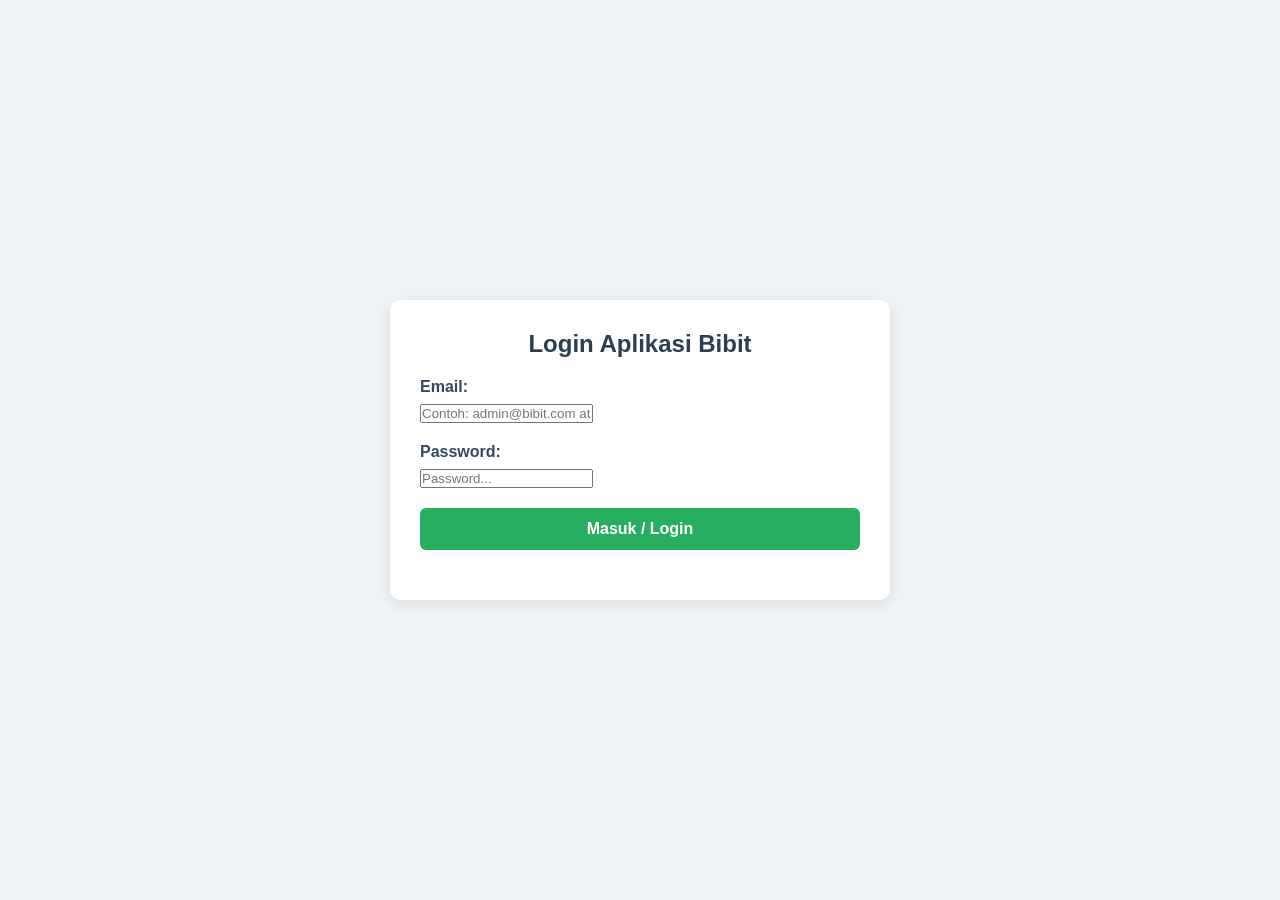
==== bin/web/riwayat.html @ 795c875a "revise" ====
<!DOCTYPE html>
<html lang="id">
<head>
    <meta charset="UTF-8">
    <meta name="viewport" content="width=device-width, initial-scale=1.0">
    <title>Status Pesanan - Customer</title>
    <link rel="stylesheet" href="style.css">
    <style>
        .cust-container { max-width: 800px; background: white; padding: 25px; border-radius: 10px; box-shadow: 0 4px 15px rgba(0,0,0,0.08); margin: 40px auto; }
        .nav-links { margin-bottom: 20px; display: flex; justify-content: space-between; align-items: center; }
        table { width: 100%; border-collapse: collapse; margin-top: 15px; }
        th, td { border: 1px solid #cbd5e1; padding: 10px 12px; text-align: left; font-size: 14px; }
        th { background-color: #f1f5f9; color: #1e293b; }
        .btn-link { background-color: #3498db; color: white; padding: 8px 12px; border-radius: 5px; text-decoration: none; font-size: 14px; }
        .btn-link:hover { background-color: #2980b9; }
        .btn-logout { background-color: #e74c3c; border: none; color: white; padding: 8px 12px; border-radius: 5px; cursor: pointer; }
        .btn-logout:hover { background-color: #c0392b; }
    </style>
</head>
<body>

<div class="cust-container">
    <div class="nav-links">
        <a href="index.html" class="btn-link">← Buat Pesanan Baru</a>
        <button class="btn-logout" onclick="logout()">Logout</button>
    </div>

    <h2>Melihat Status Pesanan Saya</h2>
    <p id="welcome-cust" style="font-weight: 600; color: #2c3e50; margin-bottom: 15px;"></p>

    <table>
        <thead>
            <tr>
                <th>ID Pesanan</th>
                <th>Total Harga</th>
                <th>Ongkir</th>
                <th>Status</th>
                <th>Tanggal Pesanan</th>
            </tr>
        </thead>
        <tbody id="tabel-riwayat">
            <tr><td colspan="5" style="text-align: center;">Memuat status pesanan...</td></tr>
        </tbody>
    </table>
</div>

<script>
    const idUser = localStorage.getItem('id_user');
    const namaUser = localStorage.getItem('nama');
    const role = localStorage.getItem('role');

    if (!idUser || role !== 'customer') {
        alert("Silakan login sebagai customer terlebih dahulu!");
        window.location.href = 'login.html';
    } else {
        document.getElementById('welcome-cust').textContent = "Halo, " + namaUser;
    }

    fetch('http://localhost:8080/api/customer/pesanan', {
        method: 'POST',
        headers: { 'Content-Type': 'application/json' },
        body: JSON.stringify({ id_user: parseInt(idUser) })
    })
    .then(res => res.json())
    .then(data => {
        const tbody = document.getElementById('tabel-riwayat');
        tbody.innerHTML = '';

        if (!data || data.length === 0) {
            tbody.innerHTML = '<tr><td colspan="5" style="text-align: center;">Belum ada pesanan untuk akun ini.</td></tr>';
            return;
        }

        data.forEach(p => {
            let tr = document.createElement('tr');
            tr.innerHTML = `
                <td>#${p.id_pesanan}</td>
                <td>Rp ${Number(p.total_harga).toLocaleString()}</td>
                <td>Rp ${Number(p.ongkir).toLocaleString()}</td>
                <td><strong style="color: ${p.status_pesanan === 'Diproses' ? '#27ae60' : '#e67e22'};">${p.status_pesanan}</strong></td>
                <td>${p.tanggal_pesanan}</td>
            `;
            tbody.appendChild(tr);
        });
    })
    .catch(err => {
        console.error("Gagal fetch riwayat:", err);
        document.getElementById('tabel-riwayat').innerHTML = '<tr><td colspan="5" style="text-align: center; color: red;">Gagal terhubung ke server!</td></tr>';
    });

    function logout() {
        localStorage.clear();
        window.location.href = 'login.html';
    }
</script>

</body>
</html>
---- bin/web/style.css ----
* {
    box-sizing: border-box;
    margin: 0;
    padding: 0;
}

body {
    font-family: 'Segoe UI', Tahoma, Geneva, Verdana, sans-serif;
    background-color: #eef2f5;
    display: flex;
    justify-content: center;
    align-items: center;
    min-height: 100vh;
    padding: 20px;
}

.container {
    width: 100%;
    max-width: 500px;
    background-color: #ffffff;
    padding: 30px;
    border-radius: 10px;
    box-shadow: 0 4px 15px rgba(0, 0, 0, 0.08);
}

h2 {
    color: #2c3e50;
    margin-bottom: 20px;
    text-align: center;
    font-size: 24px;
}

.form-group {
    margin-bottom: 20px;
}

label {
    display: block;
    margin-bottom: 8px;
    font-weight: 600;
    color: #34495e;
}

select {
    width: 100%;
    padding: 12px;
    border-radius: 6px;
    border: 1px solid #cbd5e1;
    font-size: 15px;
    background-color: #f8fafc;
    color: #1e293b;
    outline: none;
    transition: border-color 0.2s;
}

select:focus {
    border-color: #27ae60;
}

button {
    width: 100%;
    padding: 12px;
    border-radius: 6px;
    border: none;
    background-color: #27ae60;
    color: #ffffff;
    font-size: 16px;
    font-weight: 600;
    cursor: pointer;
    transition: background-color 0.2s;
}

button:hover {
    background-color: #219653;
}

#status-pesan {
    margin-top: 15px;
    font-weight: 600;
    text-align: center;
    font-size: 14px;
}
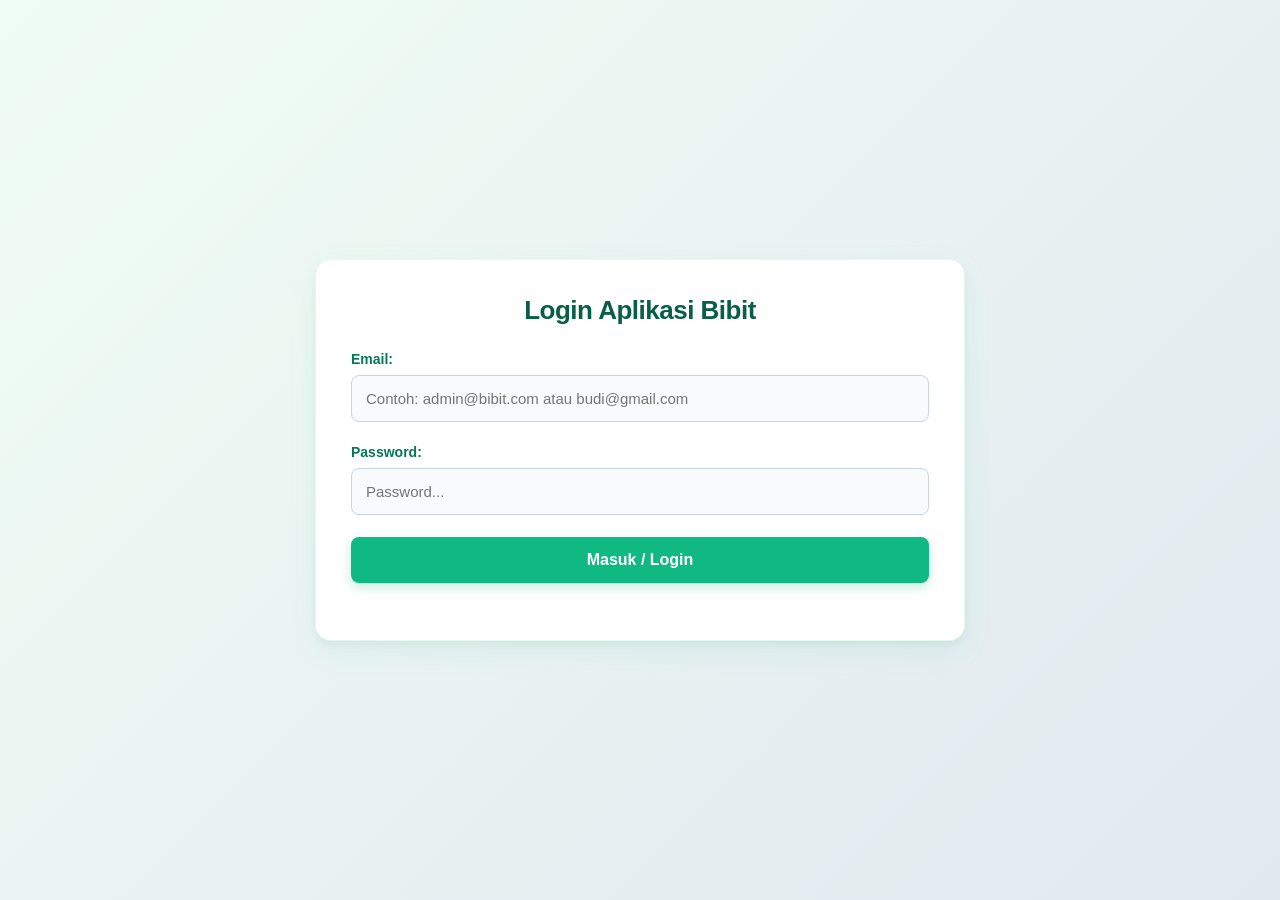
==== commit cb9f727c: "revise code" ====
--- a/bin/web/riwayat.html
+++ b/bin/web/riwayat.html
@@ -5,41 +5,29 @@
     <meta name="viewport" content="width=device-width, initial-scale=1.0">
     <title>Status Pesanan - Customer</title>
     <link rel="stylesheet" href="style.css">
-    <style>
-        .cust-container { max-width: 800px; background: white; padding: 25px; border-radius: 10px; box-shadow: 0 4px 15px rgba(0,0,0,0.08); margin: 40px auto; }
-        .nav-links { margin-bottom: 20px; display: flex; justify-content: space-between; align-items: center; }
-        table { width: 100%; border-collapse: collapse; margin-top: 15px; }
-        th, td { border: 1px solid #cbd5e1; padding: 10px 12px; text-align: left; font-size: 14px; }
-        th { background-color: #f1f5f9; color: #1e293b; }
-        .btn-link { background-color: #3498db; color: white; padding: 8px 12px; border-radius: 5px; text-decoration: none; font-size: 14px; }
-        .btn-link:hover { background-color: #2980b9; }
-        .btn-logout { background-color: #e74c3c; border: none; color: white; padding: 8px 12px; border-radius: 5px; cursor: pointer; }
-        .btn-logout:hover { background-color: #c0392b; }
-    </style>
 </head>
 <body>
 
 <div class="cust-container">
-    <div class="nav-links">
-        <a href="index.html" class="btn-link">← Buat Pesanan Baru</a>
+    <div style="display: flex; justify-content: space-between; align-items: center; margin-bottom: 20px;">
+        <a href="index.html" class="btn-link" style="text-decoration: none; padding: 10px 15px; background: #10b981; color: white; border-radius: 8px; font-weight: 600;">← Buat Pesanan Baru</a>
         <button class="btn-logout" onclick="logout()">Logout</button>
     </div>
 
-    <h2>Melihat Status Pesanan Saya</h2>
-    <p id="welcome-cust" style="font-weight: 600; color: #2c3e50; margin-bottom: 15px;"></p>
+    <h2>Status Pesanan Saya</h2>
+    <p id="welcome-cust" style="font-weight: 600; color: #047857; margin-bottom: 20px; text-align: center;"></p>
 
     <table>
         <thead>
             <tr>
                 <th>ID Pesanan</th>
                 <th>Total Harga</th>
-                <th>Ongkir</th>
                 <th>Status</th>
                 <th>Tanggal Pesanan</th>
             </tr>
         </thead>
         <tbody id="tabel-riwayat">
-            <tr><td colspan="5" style="text-align: center;">Memuat status pesanan...</td></tr>
+            <tr><td colspan="4" style="text-align: center;">Memuat status pesanan...</td></tr>
         </tbody>
     </table>
 </div>
@@ -67,17 +55,20 @@
         tbody.innerHTML = '';
 
         if (!data || data.length === 0) {
-            tbody.innerHTML = '<tr><td colspan="5" style="text-align: center;">Belum ada pesanan untuk akun ini.</td></tr>';
+            tbody.innerHTML = '<tr><td colspan="4" style="text-align: center;">Belum ada pesanan untuk akun ini.</td></tr>';
             return;
         }
 
         data.forEach(p => {
+            let warnaStatus = "#d97706";
+            if (p.status_pesanan === 'Diproses') warnaStatus = "#059669";
+            if (p.status_pesanan === 'Ditolak') warnaStatus = "#dc2626";
+
             let tr = document.createElement('tr');
             tr.innerHTML = `
                 <td>#${p.id_pesanan}</td>
                 <td>Rp ${Number(p.total_harga).toLocaleString()}</td>
-                <td>Rp ${Number(p.ongkir).toLocaleString()}</td>
-                <td><strong style="color: ${p.status_pesanan === 'Diproses' ? '#27ae60' : '#e67e22'};">${p.status_pesanan}</strong></td>
+                <td><strong style="color: ${warnaStatus};">${p.status_pesanan}</strong></td>
                 <td>${p.tanggal_pesanan}</td>
             `;
             tbody.appendChild(tr);
@@ -85,7 +76,7 @@
     })
     .catch(err => {
         console.error("Gagal fetch riwayat:", err);
-        document.getElementById('tabel-riwayat').innerHTML = '<tr><td colspan="5" style="text-align: center; color: red;">Gagal terhubung ke server!</td></tr>';
+        document.getElementById('tabel-riwayat').innerHTML = '<tr><td colspan="4" style="text-align: center; color: red;">Gagal terhubung ke server!</td></tr>';
     });
 
     function logout() {
--- a/bin/web/style.css
+++ b/bin/web/style.css
@@ -6,72 +6,132 @@
 
 body {
     font-family: 'Segoe UI', Tahoma, Geneva, Verdana, sans-serif;
-    background-color: #eef2f5;
+    /* Latar belakang gradasi lembut bernuansa alam (pagi hari / sejuk) */
+    background: linear-gradient(135deg, #f0fdf4 0%, #e2e8f0 100%);
     display: flex;
     justify-content: center;
     align-items: center;
     min-height: 100vh;
     padding: 20px;
+    color: #1e293b;
 }
 
-.container {
+.container, .admin-container, .cust-container {
     width: 100%;
-    max-width: 500px;
+    max-width: 650px;
     background-color: #ffffff;
-    padding: 30px;
-    border-radius: 10px;
-    box-shadow: 0 4px 15px rgba(0, 0, 0, 0.08);
+    padding: 35px;
+    border-radius: 16px;
+    box-shadow: 0 10px 30px rgba(16, 185, 129, 0.08), 0 4px 6px rgba(0, 0, 0, 0.04);
+    border: 1px solid rgba(16, 185, 129, 0.1);
 }
 
 h2 {
-    color: #2c3e50;
-    margin-bottom: 20px;
+    color: #065f46; /* Hijau tua tegas */
+    margin-bottom: 25px;
     text-align: center;
-    font-size: 24px;
+    font-size: 26px;
+    font-weight: 700;
+    letter-spacing: -0.5px;
 }
 
 .form-group {
-    margin-bottom: 20px;
+    margin-bottom: 22px;
 }
 
 label {
     display: block;
     margin-bottom: 8px;
     font-weight: 600;
-    color: #34495e;
+    color: #047857; /* Hijau daun */
+    font-size: 14px;
 }
 
-select {
+select, input[type="text"], input[type="password"], input[type="email"] {
     width: 100%;
-    padding: 12px;
-    border-radius: 6px;
-    border: 1px solid #cbd5e1;
+    padding: 14px;
+    border-radius: 8px;
+    border: 1.5px solid #cbd5e1;
     font-size: 15px;
     background-color: #f8fafc;
     color: #1e293b;
     outline: none;
-    transition: border-color 0.2s;
+    transition: all 0.25s ease;
 }
 
-select:focus {
-    border-color: #27ae60;
+select:focus, input:focus {
+    border-color: #10b981;
+    background-color: #ffffff;
+    box-shadow: 0 0 0 4px rgba(16, 185, 129, 0.12);
 }
 
-button {
+button, .btn-link, .btn-action {
     width: 100%;
-    padding: 12px;
-    border-radius: 6px;
+    padding: 14px;
+    border-radius: 8px;
     border: none;
-    background-color: #27ae60;
+    background-color: #10b981; /* Hijau Nature Modern */
     color: #ffffff;
     font-size: 16px;
     font-weight: 600;
     cursor: pointer;
-    transition: background-color 0.2s;
+    transition: all 0.2s ease;
+    box-shadow: 0 4px 12px rgba(16, 185, 129, 0.25);
 }
 
-button:hover {
-    background-color: #219653;
+button:hover, .btn-link:hover, .btn-action:hover {
+    background-color: #059669;
+    transform: translateY(-1px);
+    box-shadow: 0 6px 16px rgba(16, 185, 129, 0.35);
+}
+
+button:active {
+    transform: translateY(0);
+}
+
+.btn-logout {
+    background-color: #ef4444 !important;
+    box-shadow: 0 4px 12px rgba(239, 68, 68, 0.25) !important;
+    width: auto !important;
+    padding: 10px 18px !important;
+    font-size: 14px !important;
+}
+
+.btn-logout:hover {
+    background-color: #dc2626 !important;
+    box-shadow: 0 6px 16px rgba(239, 68, 68, 0.35) !important;
+}
+
+/* Tabel Kustom agar selaras dengan tema */
+table {
+    width: 100%;
+    border-collapse: separate;
+    border-spacing: 0;
+    margin-top: 20px;
+    border-radius: 8px;
+    overflow: hidden;
+    border: 1px solid #e2e8f0;
+}
+
+th, td {
+    padding: 12px 15px;
+    text-align: left;
+    font-size: 14px;
+    border-bottom: 1px solid #e2e8f0;
+}
+
+th {
+    background-color: #ecfdf5;
+    color: #065f46;
+    font-weight: 600;
+}
+
+tr:last-child td {
+    border-bottom: none;
+}
+
+tr:hover td {
+    background-color: #f8fafc;
 }
 
 #status-pesan {
